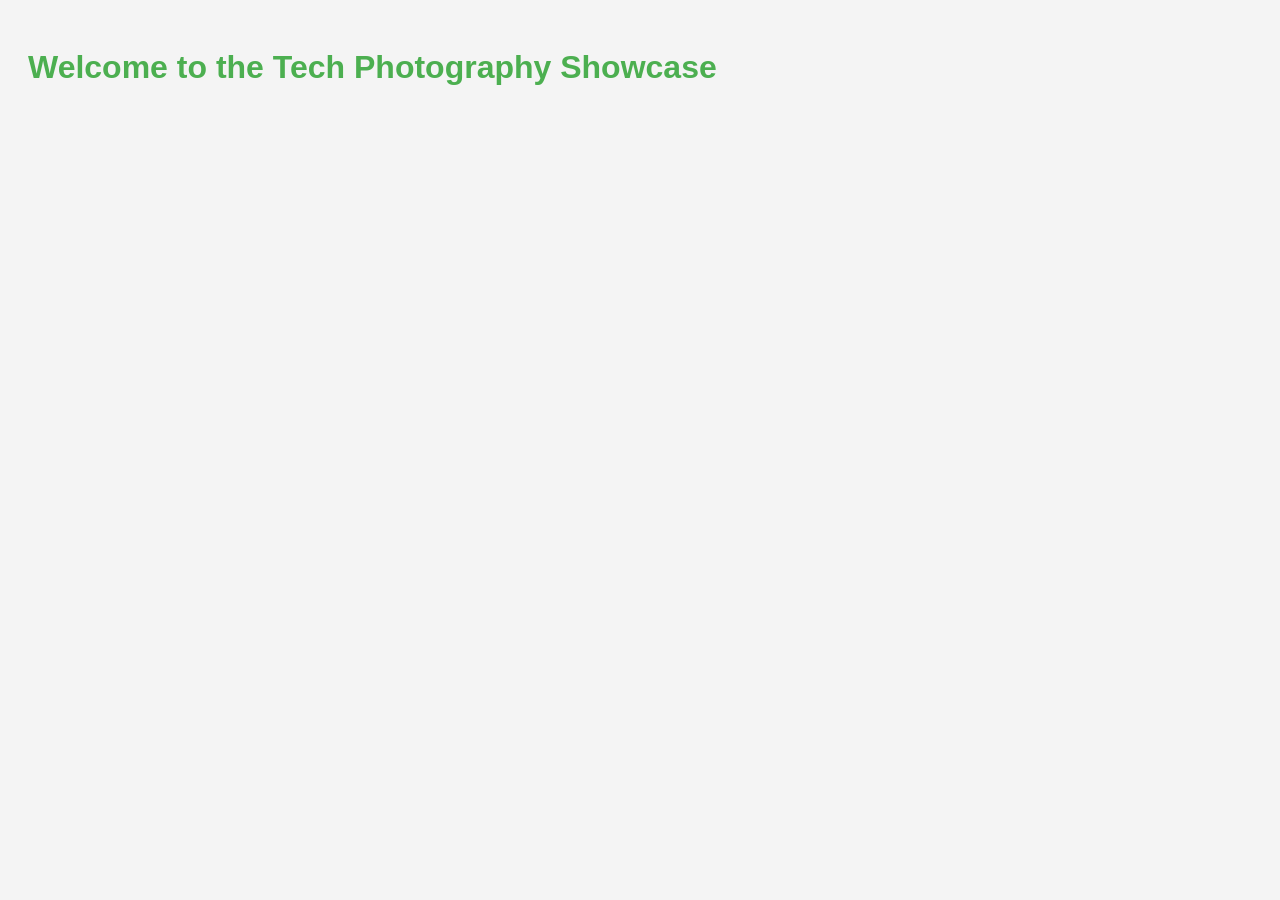
==== index.html @ 8bed7e57 "Add HTML, CSS, and JavaScript files for Tech Photography showcase" ====
<!DOCTYPE html>
<html lang="en">
<head>
    <meta charset="UTF-8">
    <meta name="viewport" content="width=device-width, initial-scale=1.0">
    <link rel="stylesheet" href="style.css">
    <title>Tech Photography Showcase</title>
</head>
<body>
    <h1>Welcome to the Tech Photography Showcase</h1>
    <script src="app.js"></script>
</body>
</html>
---- style.css ----
body {
    font-family: Arial, sans-serif;
    background-color: #f4f4f4;
    color: #333;
    padding: 20px;
}

h1 {
    color: #4CAF50;
}
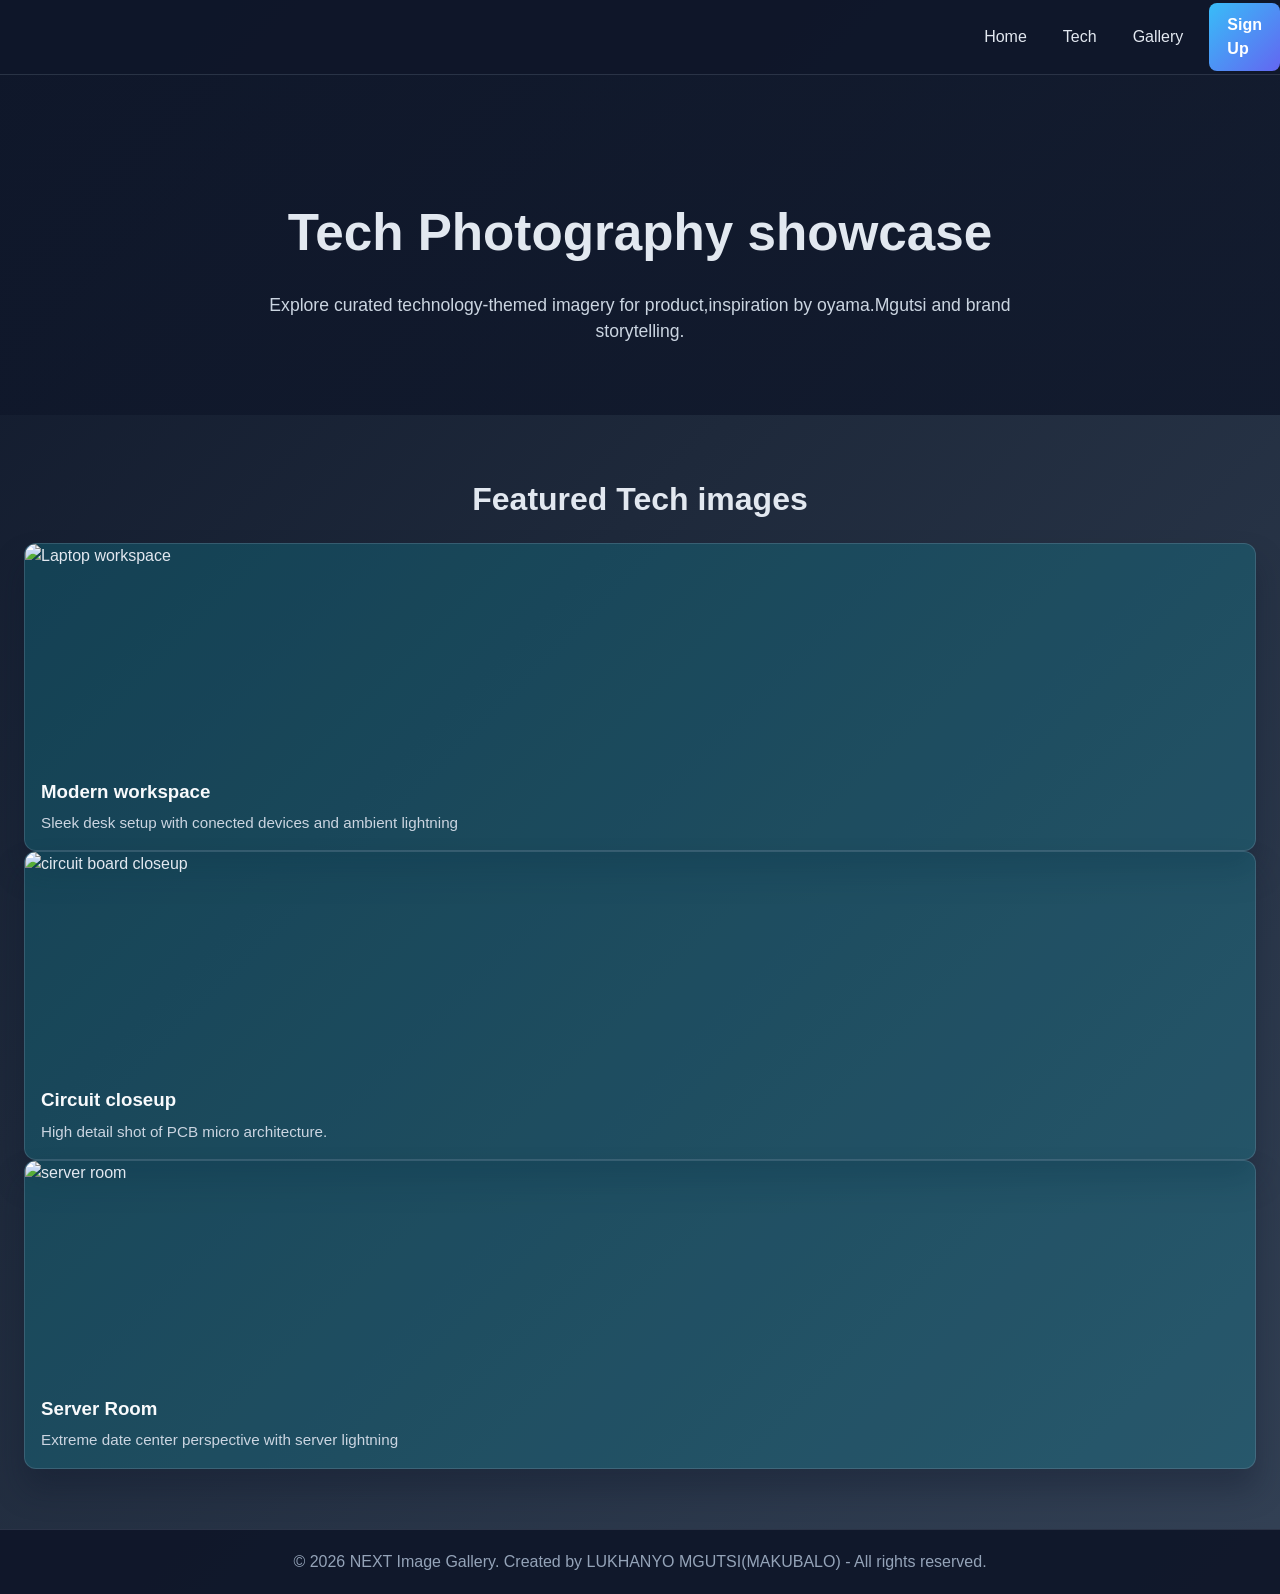
==== commit bc66bfd1: "Add files via upload" ====
--- a/index.html
+++ b/index.html
@@ -1,13 +1,70 @@
-<!DOCTYPE html>
-<html lang="en">
-<head>
-    <meta charset="UTF-8">
-    <meta name="viewport" content="width=device-width, initial-scale=1.0">
-    <link rel="stylesheet" href="style.css">
-    <title>Tech Photography Showcase</title>
-</head>
-<body>
-    <h1>Welcome to the Tech Photography Showcase</h1>
-    <script src="app.js"></script>
-</body>
-</html>+ <!DOCTYPE html>
+ <html lang="en">
+ <head>
+    <meta charset="UTF-8">
+    <meta name="viewport" content="width=device-width, initial-scale=1.0">
+    <title>COLOR</title> 
+    <link rel="stylesheet" href="style.css">
+ </head>
+ <body>
+    
+
+    <nav class="navbar">
+    <div class="navbar__container">
+        <a href="index.html" id="navbar__toggle"><i class="fas fa-gem"></i></a>
+        <div class="navbar__toggle" id="mobile-menu">
+        </div>
+        <span class="bar"></span>
+        <span class="bar"></span>
+        <span class="bar"></span>
+    </div>
+    <ul class="navbar__menu">
+        <li class="navbar__item"><a href="index.html" id="navbar__links">Home</a></li>
+        <li class="navbar__item"><a href="tech.html" id="navbar__links">Tech</a></li>
+        <li class="navbar__item"><a href="gallery.html" id="navbar__links">Gallery</a></li>
+        <li class="navbar__btn"><a href="login.html" id="button">Sign Up</a></li>
+        
+        
+    </ul>
+    </nav>
+
+    <header class="hero" id="Home">
+        <div class="hero__inner">
+                <h1>Tech Photography showcase</h1>
+                <p>Explore curated technology-themed imagery for product,inspiration by oyama.Mgutsi and brand storytelling.</p>
+
+        </div>
+    </header>
+
+
+    <section class="gallery" id="gallery">
+        <h2>Featured Tech images</h2>
+        <div 
+        class="gallery-grid"></div>
+        <article class="gallery-item">
+            <img src="https://images.unsplash.com/photo-1518770660439-4636190af475?auto=format;&fit=crop;&w=800;&q=70" alt="Laptop workspace">
+            <h3>Modern workspace</h3>
+            <p>Sleek desk setup with conected devices and ambient lightning</p>
+        </article>
+        <article class="gallery-item">
+            <img src="https://images.unsplash.com/photo-1517433456452-f9633a875f6f?auto=format;&fit=crop;&w=800;&q=70" alt="circuit board closeup">
+            <h3>Circuit closeup</h3>
+            <p>High detail shot of PCB micro architecture.</p>
+        </article>
+        <article class="gallery-item">
+            <img src="https://images.unsplash.com/photo-1519389950473-47ba0277781c?auto=format;&fit=crop;&w=800;&q=70" alt="server room">
+            <h3>Server Room</h3>
+            <p>Extreme date center perspective with server lightning</p>
+        </article>    
+    </div>
+    </section>
+
+    <footer class="footer">
+        <p>&copy; 2026 NEXT Image Gallery.
+            Created by LUKHANYO MGUTSI(MAKUBALO) - All rights reserved.</p>
+    </footer>
+
+
+    <script src="app.js"></script>
+ </body>
+ </html>
--- a/style.css
+++ b/style.css
@@ -1,10 +1,325 @@
-body {
-    font-family: Arial, sans-serif;
-    background-color: #f4f4f4;
-    color: #333;
-    padding: 20px;
-}
-
-h1 {
-    color: #4CAF50;
-}+* {
+    box-sizing: border-box;
+    margin: 0;
+    padding: 0;
+    font-family: 'khumb Sans', Arial, sans-serif;
+    
+}
+
+body {
+    background: linear-gradient(135deg, #0f172a 0%, #1e293b 40%, #334155 100%);
+    color: #e2e8f0;
+    line-height: 1.5;
+    min-height: 100vh;
+}
+
+a {
+    color: inherit;
+    text-decoration: none;
+}
+
+.navbar {
+    background: rgba(15,23,42,0.95);
+    height: 75px;
+    display: flex;
+    align-items: center;
+    position: sticky;
+    top: 0;
+    z-index: 999;
+    border-bottom: 1px solid rgba(148, 163, 184, 0.2);
+
+}
+
+.navbar__container {
+    width: 100%;
+    max-width: 1200px;
+    display: flex;
+    justify-content: space-between;
+    align-items: center;
+    padding: 0 24px;
+}
+
+#navbar__logo {
+    font-size: 1.8rem;
+    font-weight: bold;
+    color: #f8fafc;
+    display: inline-flex;
+    align-items: center;
+}
+
+#navbar__logo i {
+    color: #38bdf8;
+    margin-right: 8px;
+}
+
+.navbar__menu {
+    display: flex;
+    align-items: center;
+    gap: 16px;
+    list-style: none;
+}
+
+.navbar__item a{
+    color: #e2e8f0;
+    font-weight: 500;
+    padding: 12px 10px;
+    border-radius: 6px;
+}
+
+.navbar__item a:hover, .navbar__item a:hover {
+    background: rgba(56, 189, 248, 0.2);
+}
+
+.navbar__btn a {
+    background: linear-gradient(135deg, #38bdf8, #6366f1);
+    color: #ffffff;
+    border-radius: 8px;
+    padding: 10px 18px;
+    font-weight: 700;
+    
+}
+
+.navbar__btn a:hover {
+    background: lightblue;
+
+}
+
+.hero {
+    padding: 120px 24px 70px;
+    text-align: center;
+    background: linear-gradient(180deg, rgba(15, 23, 42, 0.8), rgba(15, 23, 42, 0.85));
+}
+
+.hero__inner h1 {
+    font-size: clamp(2rem, 5vw, 3.2rem);
+    margin-bottom: 20px;
+    color: #e2e8f0;
+}
+
+.hero__inner p {
+    max-width: 760px;
+    margin: 0 auto;
+    color: #cbd5e1;
+    font-size: 1.1rem;
+}
+
+.gallery {
+    padding: 60px 24px;
+}
+
+.gallery h2 {
+    text-align: center;
+    font-size: 2rem;
+    margin-bottom: 20px;
+    color: #e2e8f0;
+}
+
+.gallery-grid {
+    display: grid;
+    grid-template-columns: repeat(auto-fit, minmax(240px, 1fr));
+    gap: 18px;
+    max-width: 1200px;
+    margin: 0 auto;
+}
+
+.gallery-item {
+    background: rgba(15, 163, 184,0.25);
+    border: 1px solid rgba(148, 163, 184, 0.25);
+    border-radius: 12px;
+    overflow: hidden;
+    box-shadow: 0 20px 30px rgba(15, 23, 42, 0.35);
+    transition: transform 25s ease, border-color 0 25s ease;
+}
+
+.gallery-item:hover {
+    transform: translateY(-6px);
+    border-color: #38bdf8;
+}
+
+.gallery-item img {
+    width: 100%;
+    height: 220px;
+    object-fit: cover;
+    display: block;
+}
+
+.gallery-item h3 {
+    margin: 14px 16px 6px;
+    color: #f8fafc;
+}
+
+.gallery-item p {
+    margin: 0 16px 16px;
+    color: #cbd5e1;
+    font-size: 0.95rem;
+}
+
+.footer {
+    background: rgba(15, 23, 42, 0.95);
+    text-align: center;
+    padding: 20px 16px;
+    color: #94a3b8;
+    border-top: 1px solid rgba(148, 163, 184, 0.2);
+}
+
+@media (max-width: 768px) {
+    .navbar__menu {
+        display: none;
+    }
+
+    #mobile-menu {
+        display: block;
+        cursor: pointer;
+    }
+}
+
+    .navbar__toggle .bar {
+        display: block;
+        width: 25px;
+        height: 3px;
+        margin: 5px 0;
+        background: #f8fafc;
+        border-radius: 2px;
+        transition: transform 0.3s ease, opacity 0.3s ease;
+    }
+
+    .navbar__menu.active {
+        display: flex;
+        flex-direction: column;
+        gap: 0;
+        position: absolute;
+        top: 75px;
+        right: 20px;
+        background: rgba(15, 23, 42, 0.95);
+        padding: 16px;
+        border-radius: 10px;
+        width: 220px;
+
+    }
+
+    .navbar__item a, .navbar__btn a {
+        display: block;
+        width: 100%;
+        margin: 4px 0;
+    }
+
+.lock-overlay {
+    position: fixed;
+    inset: 0;
+    background: rgba(15, 23, 42, 0.92);
+    color: #e2e8f0;
+    display: flex;
+    justify-content: center;
+    align-items: center;
+    z-index: 1000;
+    text-align: center;
+    padding: 24px;
+}
+
+.lock-message {
+    max-width: 360px;
+    border: 1px solid rgba(148, 163, 184, 0.45);
+    padding: 24px;
+    border-radius: 12px;
+    background: rgba(15, 23, 42, 0.9);
+}
+
+.lock-message h2 {
+    margin-bottom: 12px;
+}
+
+.lock-message p {
+    margin-bottom: 16px;
+    color: #94a3b8;
+}
+
+.lock-message .button {
+    display: inline-flex;
+    justify-content: center;
+    align-items: center;
+    background: linear-gradient(135deg, #38bdf8, #6366f1);
+    color: #fff;
+    padding: 10px 18px;
+    border-radius: 8px;
+}
+
+#lock-overlay {
+    display: none;
+}
+.login {
+    max-width: 420px;
+    margin: 40px auto;
+    background: rgba(15, 23, 42, 0.75);
+    border: 1px solid rgba(148, 163, 184, 0.4);
+    border-radius: 12px;
+    padding: 24px;
+    box-shadow: 0 25px 40px rgba(0, 0, 0, 0.45);
+}
+
+.login h2 {
+    margin-bottom: 8px;
+    color: #e2e8f0;
+    text-align: center;
+}
+
+.login p {
+    color: #94a3b8;
+    text-align: center;
+    margin-bottom: 16px;
+}
+
+.login input {
+    width: 100%;
+    padding: 12px 14px;
+    margin-bottom: 12px;
+    border-radius: 8px;
+    border: 1px solid rgba(148, 163, 184, 0.4);
+    background: rgba(15, 23, 42, 0.87);
+    color: #e2e8f0;
+}
+
+.login button#button {
+    width: 100%;
+    padding: 0;
+    margin-top: 12px;
+    font-size: 1rem;
+    transition: transform 0.3s ease;
+    
+
+}
+
+
+.login button#button:hover {
+    transform: scale(1.1);
+}
+
+
+.login-message {
+    margin-top: 12px;
+    text-align: center;
+    font-weight: 600;
+    transition: transform 0.3s ease;
+}
+
+
+
+
+
+.protected-content {
+    transition: opacity 0.35s ease;
+}
+
+.protected-content[style*="display: none"] {
+    opacity: 0;
+}
+
+
+
+
+
+
+
+
+
+
+
